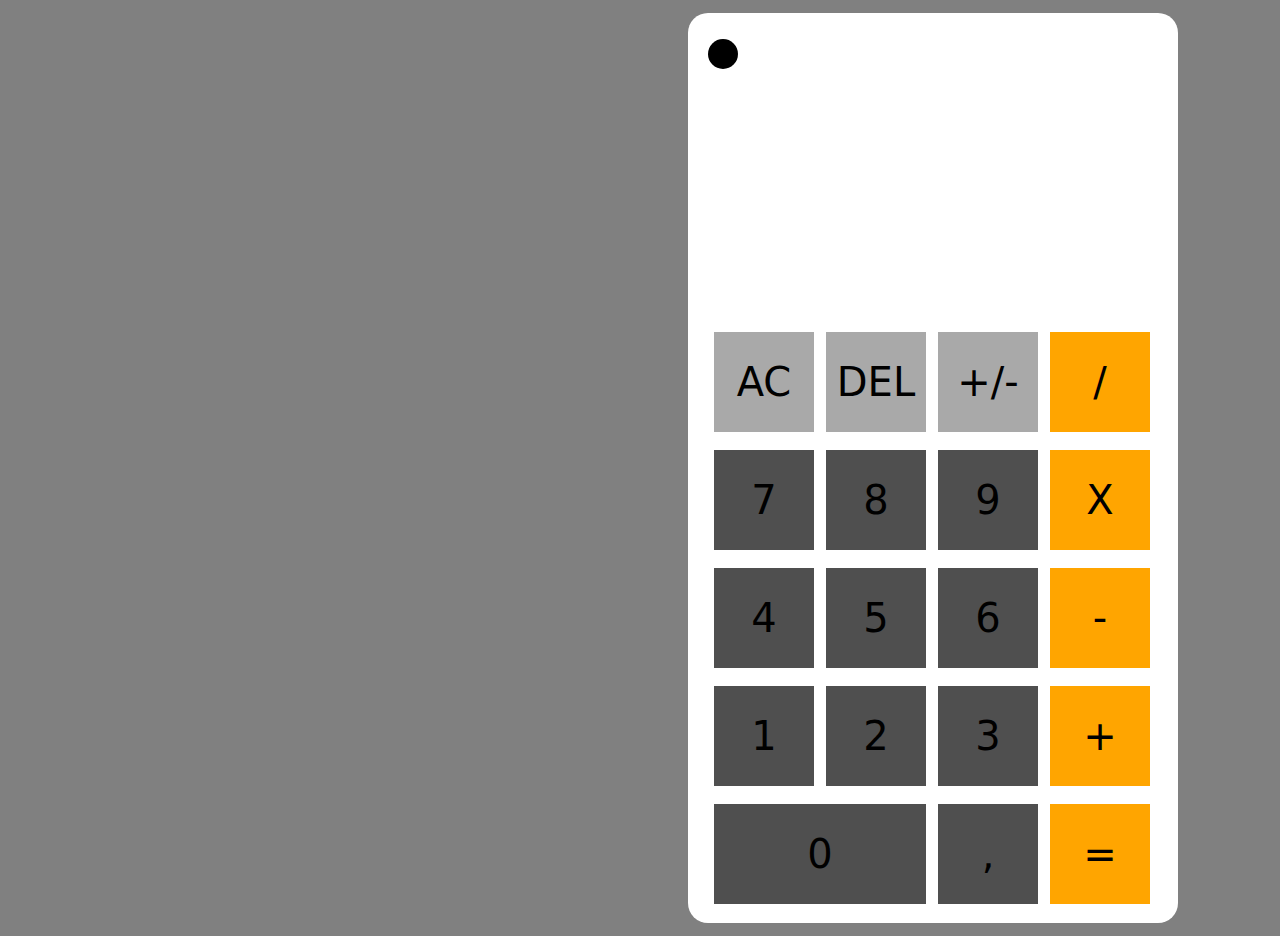
==== Calculadora/indexCalculadoraBranca.html @ e04f7a28 "primeiro commit" ====
<!DOCTYPE html>
<html lang="en">
<head>
    <meta charset="UTF-8">
    <meta name="viewport" content="width=device-width, initial-scale=1.0">
    <title>Document</title>
    <link rel="stylesheet" href="stylesBranco.css">
    <script src="script.js" ></script>
    
</head>
<body>
   
   <main>


      <section>
       
          <div class="caixa">
            <div class="cor"><a href="indexCalculadora.html">.</a></div>
            
            <div class="mostrador" id="js-resultado"></div>
 
      
            <div class="botao">
              <div>
                 <button class="botao-cinza " onclick="clean()">AC</button><button class="botao-cinza " onclick="back()">DEL</button><button class="botao-cinza ">+/-</button><button class="botao-laranja " onclick="insert('/')">/</button>
              </div>
              <div>
                  <button onclick="insert('7')">7</button><button onclick="insert('8')">8</button><button onclick="insert('9')">9</button><button class="botao-laranja" onclick="insert('*')">X</button>
               </div>
               <div>
                  <button onclick="insert('4')">4</button><button onclick="insert('5')">5</button><button onclick="insert('6')"> 6</button><button class="botao-laranja" onclick="insert('-')">-</button>
               </div>
               <div>
                  <button onclick="insert('1')">1</button><button onclick="insert('2')" >2</button><button onclick="insert('3')">3</button><button class="botao-laranja" onclick="insert('+')">+</button>
               </div>
               <div>
                  <button class="botao-grande" onclick="insert('0')">0</button><button onclick="insert(',')">,</button><button class="botao-laranja" onclick="calcular()">=</button>
               </div>
            </div>
      
      
          </div>
      
      </section>

   </main>







    
</body>
</html>
---- Calculadora/stylesBranco.css ----
body{
    background-color: gray;
   
}

.cor{
margin: 0px;
text-align:end;
background-color:white ;
height: 20px;
justify-content: start;
width: 5px;




}


.cor a {
    display: flex;
   border-radius: 100%;
   width: 30px;
    justify-content: end;
    background-color:black;
   text-decoration: none;
    color: white;
   font-size: 0px;
   height: 30px;
   
   
}




.caixa{
    background-color: white;
    padding: 20px;
    height: 870px;
    width: 450px;
    border-radius: 20px;
   

}


section{
    padding: 5px 680px;
   
    
    
}
.mostrador{
    padding: 100px 0px 0px 0px;
    background-color: white;
    width: 400px;
    height: 135px;
    font-family: system-ui, -apple-system, BlinkMacSystemFont, 'Segoe UI', Roboto, Oxygen, Ubuntu, Cantarell, 'Open Sans', 'Helvetica Neue', sans-serif;
    font-size:100px;
    color: black;
    display: flex;
    justify-content: end;
    margin: 10px;
}
    

  

button{
    
    height: 100px;
    width: 100px;
    border-style: none;
    background-color: #4F4F4F;
    color: black;
    font-family: system-ui, -apple-system, BlinkMacSystemFont, 'Segoe UI', Roboto, Oxygen, Ubuntu, Cantarell, 'Open Sans', 'Helvetica Neue', sans-serif;
    font-size: 40px;
    margin:6px;
    cursor: pointer;
   
    
}

.botao-laranja{
    background-color: orange;
    transition: color 0.2s;
    

}
.botao-laranja:hover{
    background-color: #F0E68C;
}
.botao-grande{
    width: 212px;
    height: 100px;
   

}
.botao-cinza{
    background-color:#A9A9A9;
    color: whitebody{
        background-color: black;
        overflow: hidden;
    }
    
    .cor{
        margin: 0px;
        text-align: end;
        background-color: white;
        height: 1px;
        
        
        
        }
        
        
        .cor a {
           
            background-color:white;
           text-decoration: none;
            color: black;
           font-size: 150px;
          
           
           
        }
        
    
    .caixa{
        background-color: white;
        padding: 20px;
        height: 855px;
        width: 450px;
        border-radius: 20px;
       
    
    }
    
    
    section{
        padding: 5px 680px;
       
        
        
    }
    .mostrador{
        padding: 100px 0px 0px 0px;
        background-color: white;
        width: 400px;
        height: 135px;
        font-family: system-ui, -apple-system, BlinkMacSystemFont, 'Segoe UI', Roboto, Oxygen, Ubuntu, Cantarell, 'Open Sans', 'Helvetica Neue', sans-serif;
        font-size:100px;
        color: black;
        display: flex;
        justify-content: end;
        margin: 10px;
    }
        
    
      
    
    button{
        
        height: 100px;
        width: 100px;
        border-style: none;
        background-color: #4F4F4F;
        color: black;
        font-family: system-ui, -apple-system, BlinkMacSystemFont, 'Segoe UI', Roboto, Oxygen, Ubuntu, Cantarell, 'Open Sans', 'Helvetica Neue', sans-serif;
        font-size: 40px;
        margin:6px;
        cursor: pointer;
       
        
    }
    
    .botao-laranja{
        background-color: orange;
        transition: color 0.2s;
        
    
    }
    .botao-laranja:hover{
        background-color: #F0E68C;
    }
    .botao-grande{
        width: 212px;
        height: 100px;
       
    
    }
    .botao-cinza{
        background-color:#A9A9A9;
        color: white;
    }
    section div{
        padding-top:6px;
        
    }
    div button{
        transition:color 0.2s;
    }
    div button:hover{
        background-color: lightgray;
    };
}
section div{
    padding-top:6px;
    
}
div button{
    transition:color 0.2s;
}
div button:hover{
    background-color: lightgray;
}
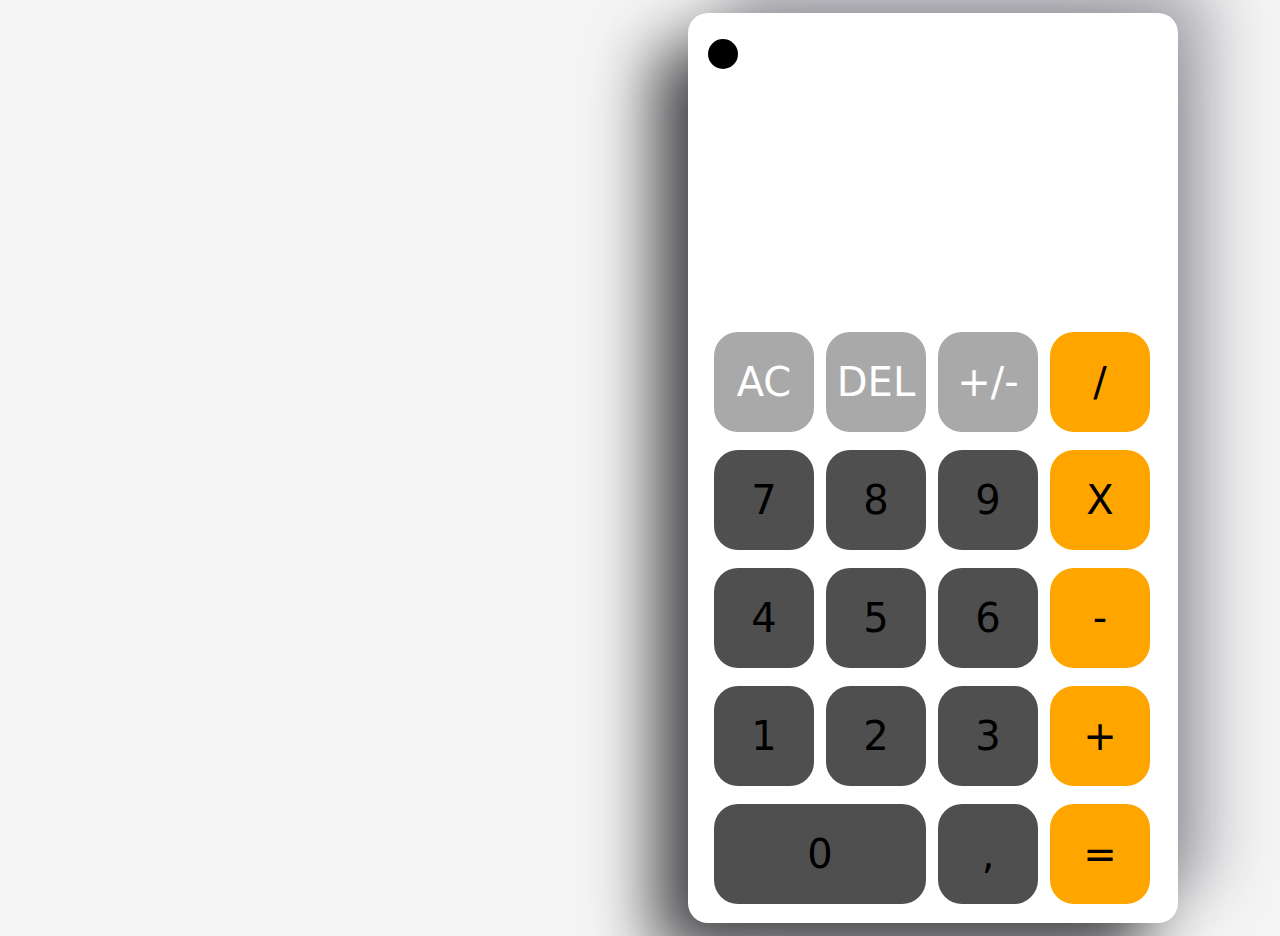
==== commit d41be64b: ": ultimo" ====
--- a/Calculadora/indexCalculadoraBranca.html
+++ b/Calculadora/indexCalculadoraBranca.html
@@ -18,12 +18,14 @@
           <div class="caixa">
             <div class="cor"><a href="indexCalculadora.html">.</a></div>
             
-            <div class="mostrador" id="js-resultado"></div>
+            <div class="mostrador" id="js-resultado">
+               
+            </div>
  
       
             <div class="botao">
               <div>
-                 <button class="botao-cinza " onclick="clean()">AC</button><button class="botao-cinza " onclick="back()">DEL</button><button class="botao-cinza ">+/-</button><button class="botao-laranja " onclick="insert('/')">/</button>
+                 <button class="botao-cinza " onclick="clean()">AC</button><button class="botao-cinza " onclick="back()">DEL</button><button class="botao-cinza " onclick="inverte()">+/-</button><button class="botao-laranja " onclick="insert('/')">/</button>
               </div>
               <div>
                   <button onclick="insert('7')">7</button><button onclick="insert('8')">8</button><button onclick="insert('9')">9</button><button class="botao-laranja" onclick="insert('*')">X</button>
--- a/Calculadora/stylesBranco.css
+++ b/Calculadora/stylesBranco.css
@@ -1,5 +1,5 @@
 body{
-    background-color: gray;
+    background-color: whitesmoke;
    
 }
 
@@ -24,7 +24,7 @@
     justify-content: end;
     background-color:black;
    text-decoration: none;
-    color: white;
+    color: black;
    font-size: 0px;
    height: 30px;
    
@@ -40,6 +40,8 @@
     height: 870px;
     width: 450px;
     border-radius: 20px;
+    box-shadow:  -33px 33px 66px #434245,
+             33px -33px 66px #abaab1;
    
 
 }
@@ -62,6 +64,8 @@
     display: flex;
     justify-content: end;
     margin: 10px;
+    overflow:auto;
+
 }
     
 
@@ -78,6 +82,7 @@
     font-size: 40px;
     margin:6px;
     cursor: pointer;
+    border-radius: 24px;
    
     
 }
@@ -99,111 +104,7 @@
 }
 .botao-cinza{
     background-color:#A9A9A9;
-    color: whitebody{
-        background-color: black;
-        overflow: hidden;
-    }
-    
-    .cor{
-        margin: 0px;
-        text-align: end;
-        background-color: white;
-        height: 1px;
-        
-        
-        
-        }
-        
-        
-        .cor a {
-           
-            background-color:white;
-           text-decoration: none;
-            color: black;
-           font-size: 150px;
-          
-           
-           
-        }
-        
-    
-    .caixa{
-        background-color: white;
-        padding: 20px;
-        height: 855px;
-        width: 450px;
-        border-radius: 20px;
-       
-    
-    }
-    
-    
-    section{
-        padding: 5px 680px;
-       
-        
-        
-    }
-    .mostrador{
-        padding: 100px 0px 0px 0px;
-        background-color: white;
-        width: 400px;
-        height: 135px;
-        font-family: system-ui, -apple-system, BlinkMacSystemFont, 'Segoe UI', Roboto, Oxygen, Ubuntu, Cantarell, 'Open Sans', 'Helvetica Neue', sans-serif;
-        font-size:100px;
-        color: black;
-        display: flex;
-        justify-content: end;
-        margin: 10px;
-    }
-        
-    
-      
-    
-    button{
-        
-        height: 100px;
-        width: 100px;
-        border-style: none;
-        background-color: #4F4F4F;
-        color: black;
-        font-family: system-ui, -apple-system, BlinkMacSystemFont, 'Segoe UI', Roboto, Oxygen, Ubuntu, Cantarell, 'Open Sans', 'Helvetica Neue', sans-serif;
-        font-size: 40px;
-        margin:6px;
-        cursor: pointer;
-       
-        
-    }
-    
-    .botao-laranja{
-        background-color: orange;
-        transition: color 0.2s;
-        
-    
-    }
-    .botao-laranja:hover{
-        background-color: #F0E68C;
-    }
-    .botao-grande{
-        width: 212px;
-        height: 100px;
-       
-    
-    }
-    .botao-cinza{
-        background-color:#A9A9A9;
-        color: white;
-    }
-    section div{
-        padding-top:6px;
-        
-    }
-    div button{
-        transition:color 0.2s;
-    }
-    div button:hover{
-        background-color: lightgray;
-    };
+    color: white;
 }
 section div{
     padding-top:6px;
@@ -214,4 +115,4 @@
 }
 div button:hover{
     background-color: lightgray;
-}+}
